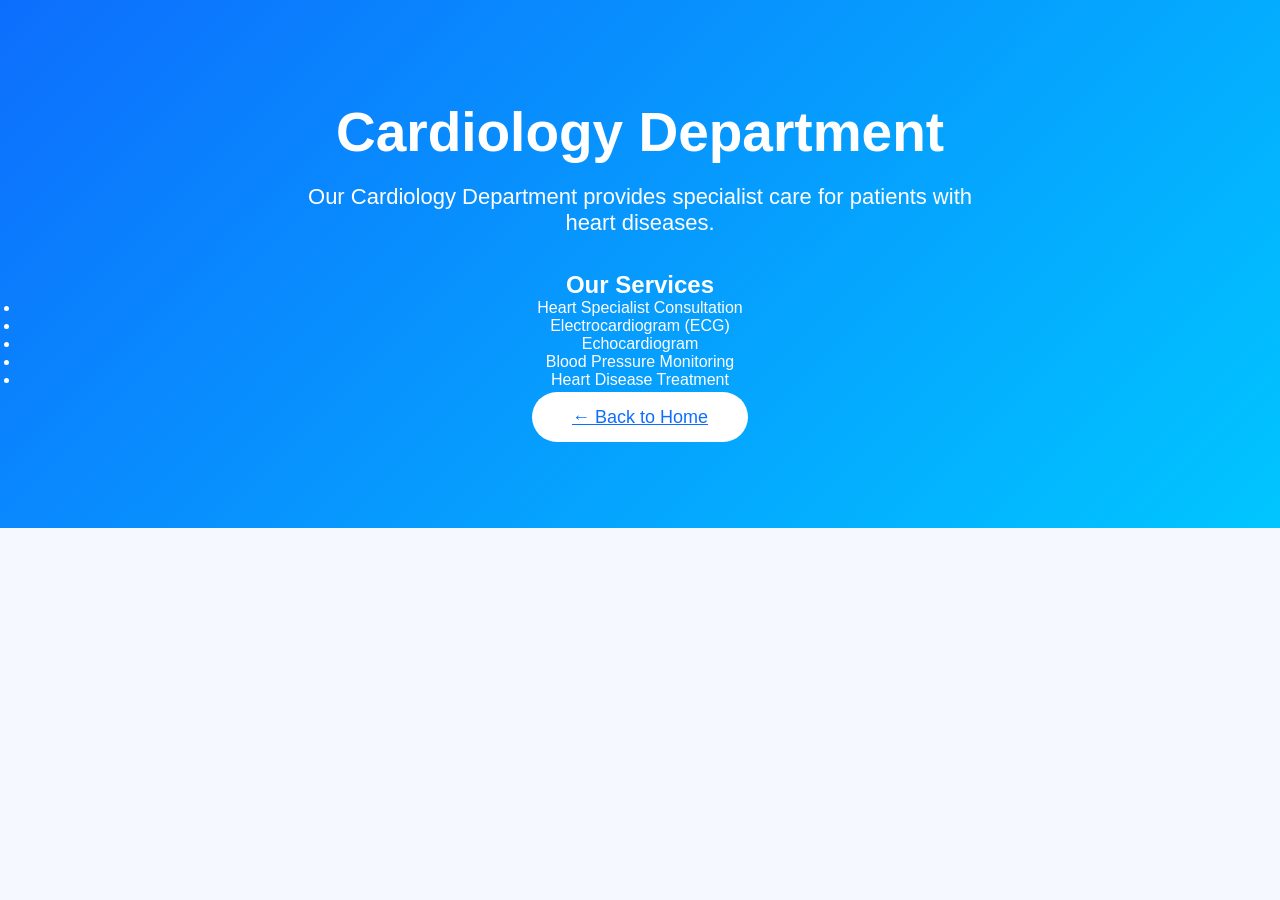
==== cardiology.html @ 7c785fc4 "Add cardiology link" ====
<!DOCTYPE html>
<html lang="en">
<head>
    <meta charset="UTF-8">
    <meta name="viewport" content="width=device-width, initial-scale=1.0">
    <title>Cardiology Department</title>
    <link rel="stylesheet" href="css/style.css">
</head>

<body>

<section class="hero">
    <h1>Cardiology Department</h1>

    <p>
        Our Cardiology Department provides specialist care for patients with heart diseases.
    </p>

    <h2>Our Services</h2>

    <ul>
        <li>Heart Specialist Consultation</li>
        <li>Electrocardiogram (ECG)</li>
        <li>Echocardiogram</li>
        <li>Blood Pressure Monitoring</li>
        <li>Heart Disease Treatment</li>
    </ul>

    <br>

    <a href="index.html" class="hero-btn">← Back to Home</a>

</section>

</body>
</html>
---- css/style.css ----
*{
    margin:0;
    padding:0;
    box-sizing:border-box;
    font-family:Arial, Helvetica, sans-serif;
}

body{
    background:#f5f9ff;
    color:#333;
}

header{
    background:#0077cc;
    color:white;
    display:flex;
    justify-content:space-between;
    align-items:center;
    padding:20px 8%;
    position:sticky;
    top:0;
}

.logo{
    font-size:28px;
    font-weight:bold;
}

nav a{
    color:white;
    text-decoration:none;
    margin-left:20px;
    font-weight:bold;
    transition:.3s;
}

nav a:hover{
    color:#ffe082;
}

.hero{
    text-align:center;
    padding:100px 20px;
    background:linear-gradient(135deg,#0d6efd,#00c6ff);
    color:white;
}

.hero h1{
    font-size:55px;
    margin-bottom:20px;
}

.hero p{
    font-size:22px;
    max-width:700px;
    margin:auto;
    margin-bottom:35px;
}

.hero-btn{
    padding:15px 40px;
    border:none;
    border-radius:50px;
    background:white;
    color:#0d6efd;
    font-size:18px;
    cursor:pointer;
    transition:.3s;
}

.hero-btn:hover{
    background:#ffe082;
}

.about{
    padding:80px 10%;
    text-align:center;
    background:#fff;
}

.about h2{
    font-size:40px;
    color:#0077cc;
    margin-bottom:20px;
}

.about p{
    font-size:20px;
    max-width:800px;
    margin:auto;
    line-height:1.8;
    color:#555;
}
/* Services Section */
.services{
    padding:80px 10%;
    background:#f5f9ff;
    text-align:center;
}

.services h2{
    font-size:40px;
    color:#0077cc;
    margin-bottom:50px;
}

.service-container{
    display:grid;
    grid-template-columns: repeat(4, 1fr);
    gap:25px;
}

.service-card{
    background:white;
    padding:30px;
    border-radius:15px;
    box-shadow:0 5px 15px rgba(0,0,0,0.1);
    transition:.3s;
}

.service-card:hover{
    transform:translateY(-10px);
}

.service-card h3{
    color:#0077cc;
    margin-bottom:15px;
}

.service-card p{
    color:#555;
    line-height:1.6;
}
/* Doctors Section */

.doctors{
    padding:80px 10%;
    background:white;
    text-align:center;
}

.doctors h2{
    font-size:40px;
    color:#0077cc;
    margin-bottom:50px;
}

.doctor-container{
    display:grid;
    grid-template-columns:repeat(auto-fit,minmax(280px,1fr));
    gap:30px;
}

.doctor-card{
    background:#f5f9ff;
    padding:30px;
    border-radius:15px;
    box-shadow:0 5px 15px rgba(0,0,0,0.1);
    transition:.3s;
}

.doctor-card:hover{
    transform:translateY(-10px);
}

.doctor-card img{
    width:150px;
    height:150px;
    border-radius:50%;
    object-fit:cover;
    margin-bottom:20px;
}

.doctor-card h3{
    color:#0077cc;
    margin-bottom:10px;
}

.doctor-card p{
    color:#555;
    margin-bottom:20px;
}

.doctor-card button{
    background:#0077cc;
    color:white;
    border:none;
    padding:12px 25px;
    border-radius:30px;
    cursor:pointer;
}

.doctor-card button:hover{
    background:#005fa3;
}
/* Appointment Section */

.appointment{
    padding:80px 10%;
    background:#ffffff;
    text-align:center;
}

.appointment h2{
    font-size:40px;
    color:#0077cc;
    margin-bottom:40px;
}

.appointment-form{
    max-width:700px;
    margin:auto;
    display:flex;
    flex-direction:column;
    gap:20px;
}

.appointment-form input,
.appointment-form select,
.appointment-form textarea{
    padding:15px;
    border:1px solid #ccc;
    border-radius:10px;
    font-size:16px;
}

.appointment-form textarea{
    height:120px;
    resize:none;
}

.appointment-form button{
    background:#0077cc;
    color:white;
    border:none;
    padding:15px;
    font-size:18px;
    border-radius:30px;
    cursor:pointer;
    transition:.3s;
}

.appointment-form button:hover{
    background:#005fa3;
}
/* Contact Section */

.contact{
    padding:80px 10%;
    background:#f5f9ff;
}

.contact h2{
    text-align:center;
    font-size:40px;
    color:#0077cc;
    margin-bottom:50px;
}

.contact-container{
    display:grid;
    grid-template-columns:1fr 1fr;
    gap:40px;
}

.contact-info{
    font-size:18px;
    line-height:2;
}

.contact-info h3{
    color:#0077cc;
    margin-bottom:20px;
}

.contact-map iframe{
    border-radius:15px;
    width:100%;
    height:350px;
}
/* Footer */

footer{
    background:#0077cc;
    color:white;
    text-align:center;
    padding:20px;
    font-size:16px;
}
/* Back To Top */

#topBtn{
    display:none;
    position:fixed;
    bottom:20px;
    right:20px;
    z-index:99;
    border:none;
    outline:none;
    background:#0077cc;
    color:white;
    cursor:pointer;
    padding:15px 18px;
    border-radius:50%;
    font-size:22px;
    box-shadow:0 5px 15px rgba(0,0,0,.3);
}

#topBtn:hover{
    background:#005fa3;
}
/* Fade Animation */
.fade-in{
    opacity:0;
    transform:translateY(50px);
    transition:all 1s ease;
}

.fade-in.show{
    opacity:1;
    transform:translateY(0);
}
/* Counter */
.counter{
    display:grid;
    grid-template-columns:repeat(4,1fr);
    background:#0077cc;
    color:white;
    padding:60px 10%;
    text-align:center;
}

.counter h2{
    font-size:45px;
    margin-bottom:10px;
}

.counter p{
    font-size:18px;
}
.counter div{
    transition:0.3s;
}

.counter div:hover{
    transform:translateY(-10px);
}
/* Testimonials */

.testimonials{
    padding:80px 10%;
    text-align:center;
    background:#f5f9ff;
}

.testimonials h2{
    font-size:40px;
    color:#0077cc;
    margin-bottom:50px;
}

.testimonial-container{
    display:grid;
    grid-template-columns:repeat(auto-fit,minmax(280px,1fr));
    gap:30px;
}

.testimonial-card{
    background:white;
    padding:30px;
    border-radius:15px;
    box-shadow:0 5px 15px rgba(0,0,0,.1);
    transition:.3s;
}

.testimonial-card:hover{
    transform:translateY(-10px);
}

.testimonial-card p{
    color:#555;
    font-style:italic;
    margin-bottom:20px;
}

.testimonial-card h3{
    color:#f4b400;
    margin-bottom:10px;
}

.testimonial-card h4{
    color:#0077cc;
}
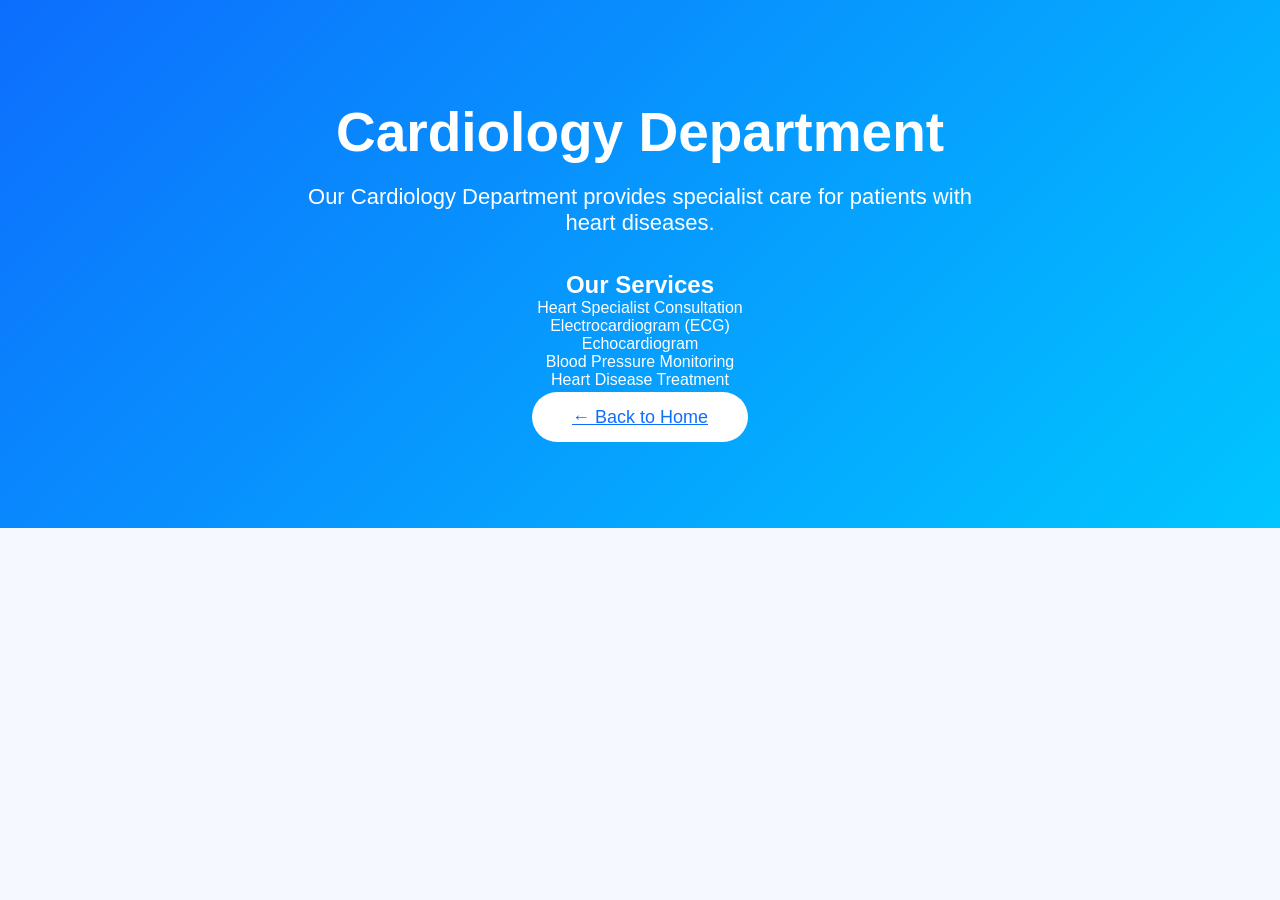
==== commit 98994eb0: "Remove bullet points" ====
--- a/cardiology.html
+++ b/cardiology.html
@@ -18,7 +18,7 @@
 
     <h2>Our Services</h2>
 
-    <ul>
+    <ul style="list-style: none; padding: 0;">
         <li>Heart Specialist Consultation</li>
         <li>Electrocardiogram (ECG)</li>
         <li>Echocardiogram</li>
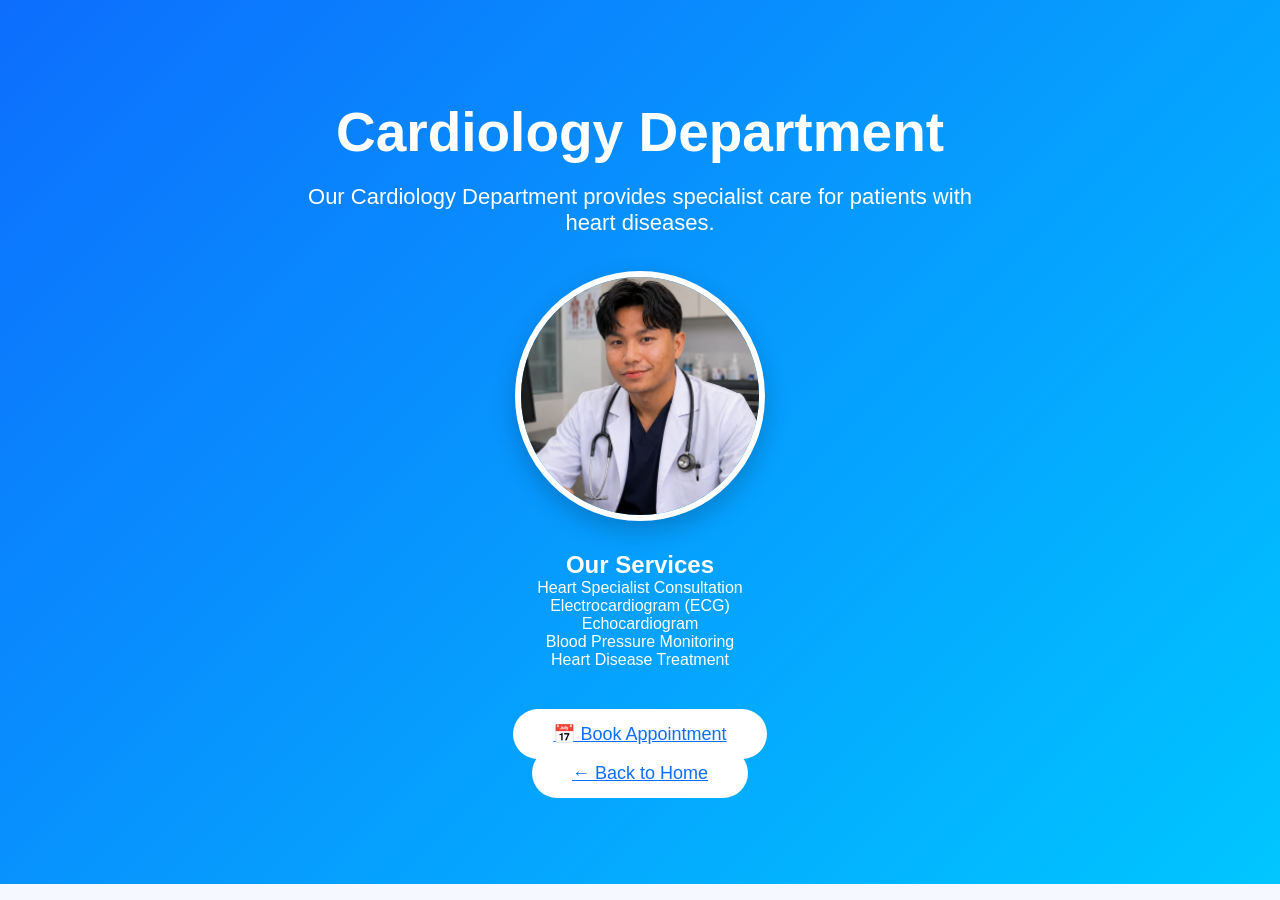
==== commit 113fe5fa: "Add doctor image" ====
--- a/cardiology.html
+++ b/cardiology.html
@@ -16,6 +16,8 @@
         Our Cardiology Department provides specialist care for patients with heart diseases.
     </p>
 
+    <img src="./images/doctor1.jpeg" alt="Cardiology Doctor" class="doctor-img">
+
     <h2>Our Services</h2>
 
     <ul style="list-style: none; padding: 0;">
@@ -27,7 +29,13 @@
     </ul>
 
     <br>
+<br><br>
 
+<a href="index.html#appointment" class="hero-btn">
+📅 Book Appointment
+</a>
+
+<br><br>
     <a href="index.html" class="hero-btn">← Back to Home</a>
 
 </section>
--- a/css/style.css
+++ b/css/style.css
@@ -390,4 +390,14 @@
 
 .testimonial-card h4{
     color:#0077cc;
+}
+.doctor-img{
+    width:250px;
+    height:250px;
+    border-radius:50%;
+    object-fit:cover;
+    margin:30px auto;
+    display:block;
+    border:6px solid white;
+    box-shadow:0 10px 25px rgba(0,0,0,0.2);
 }
